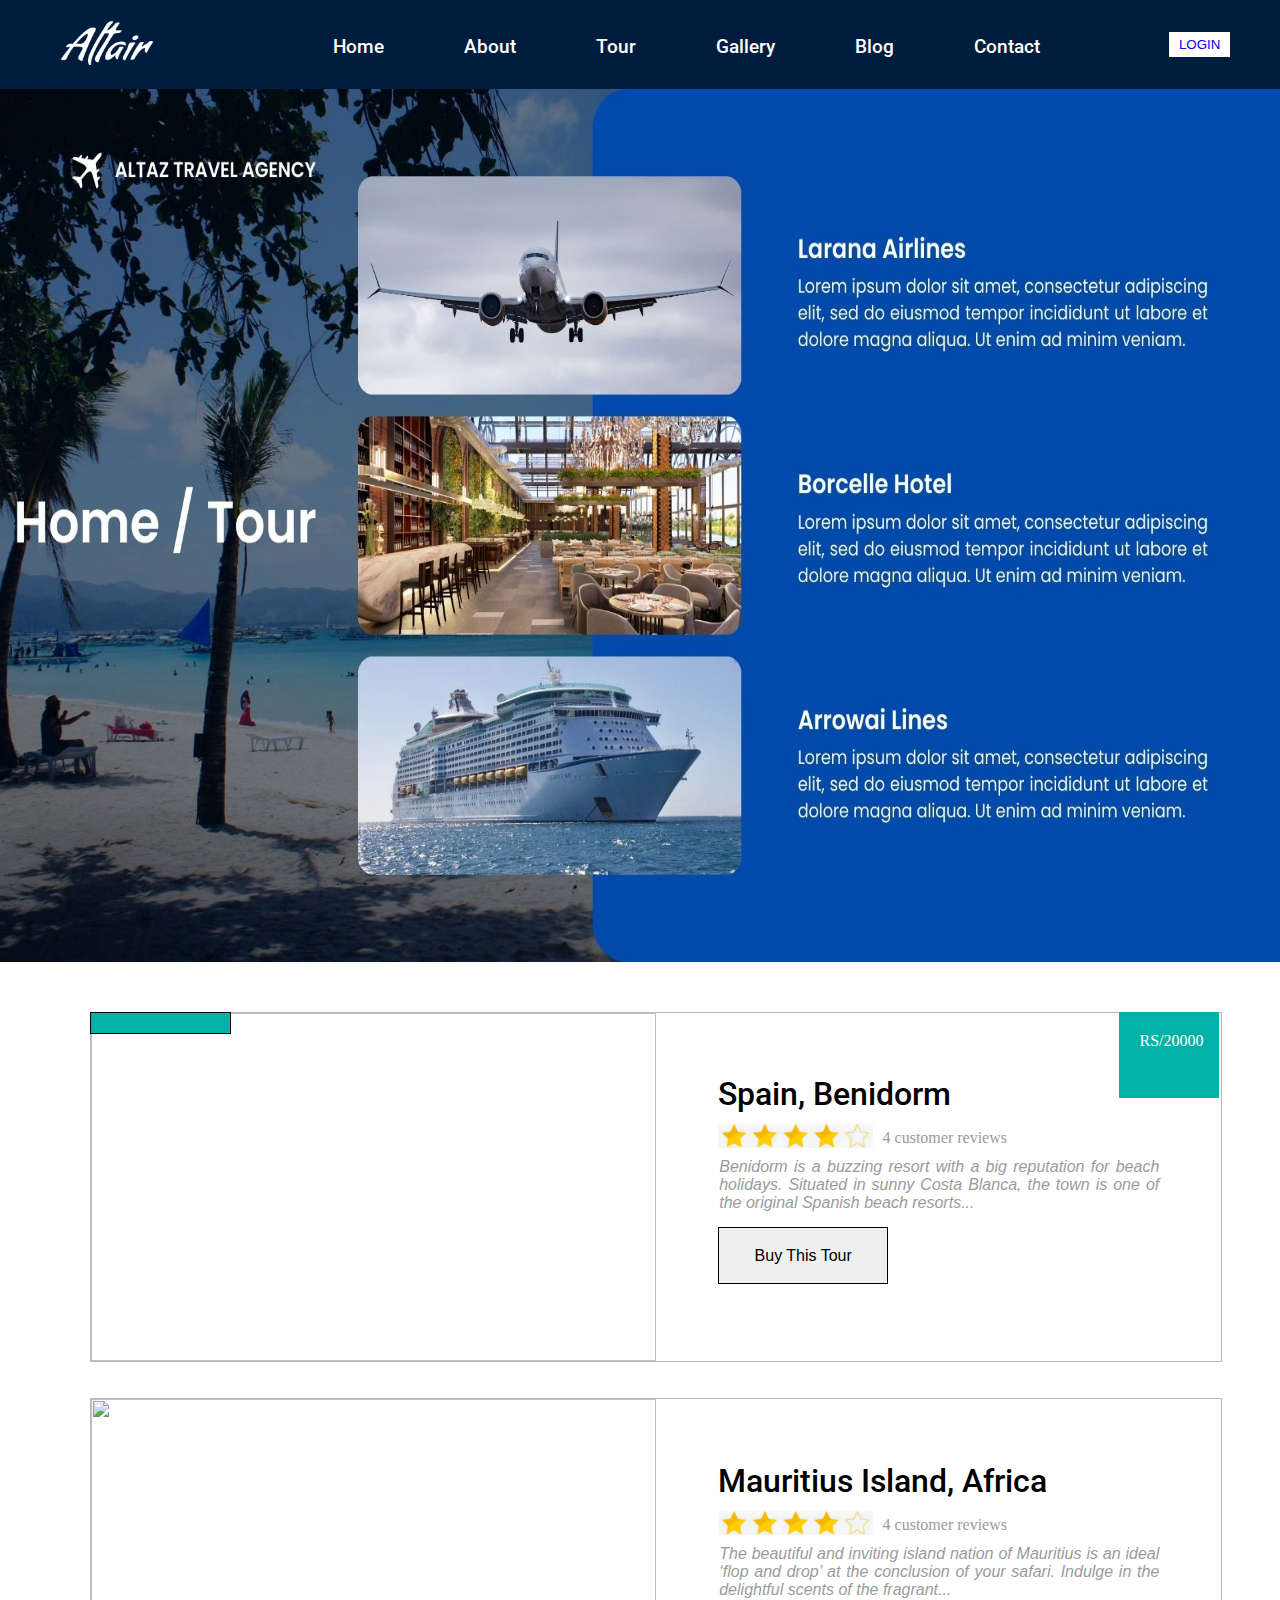
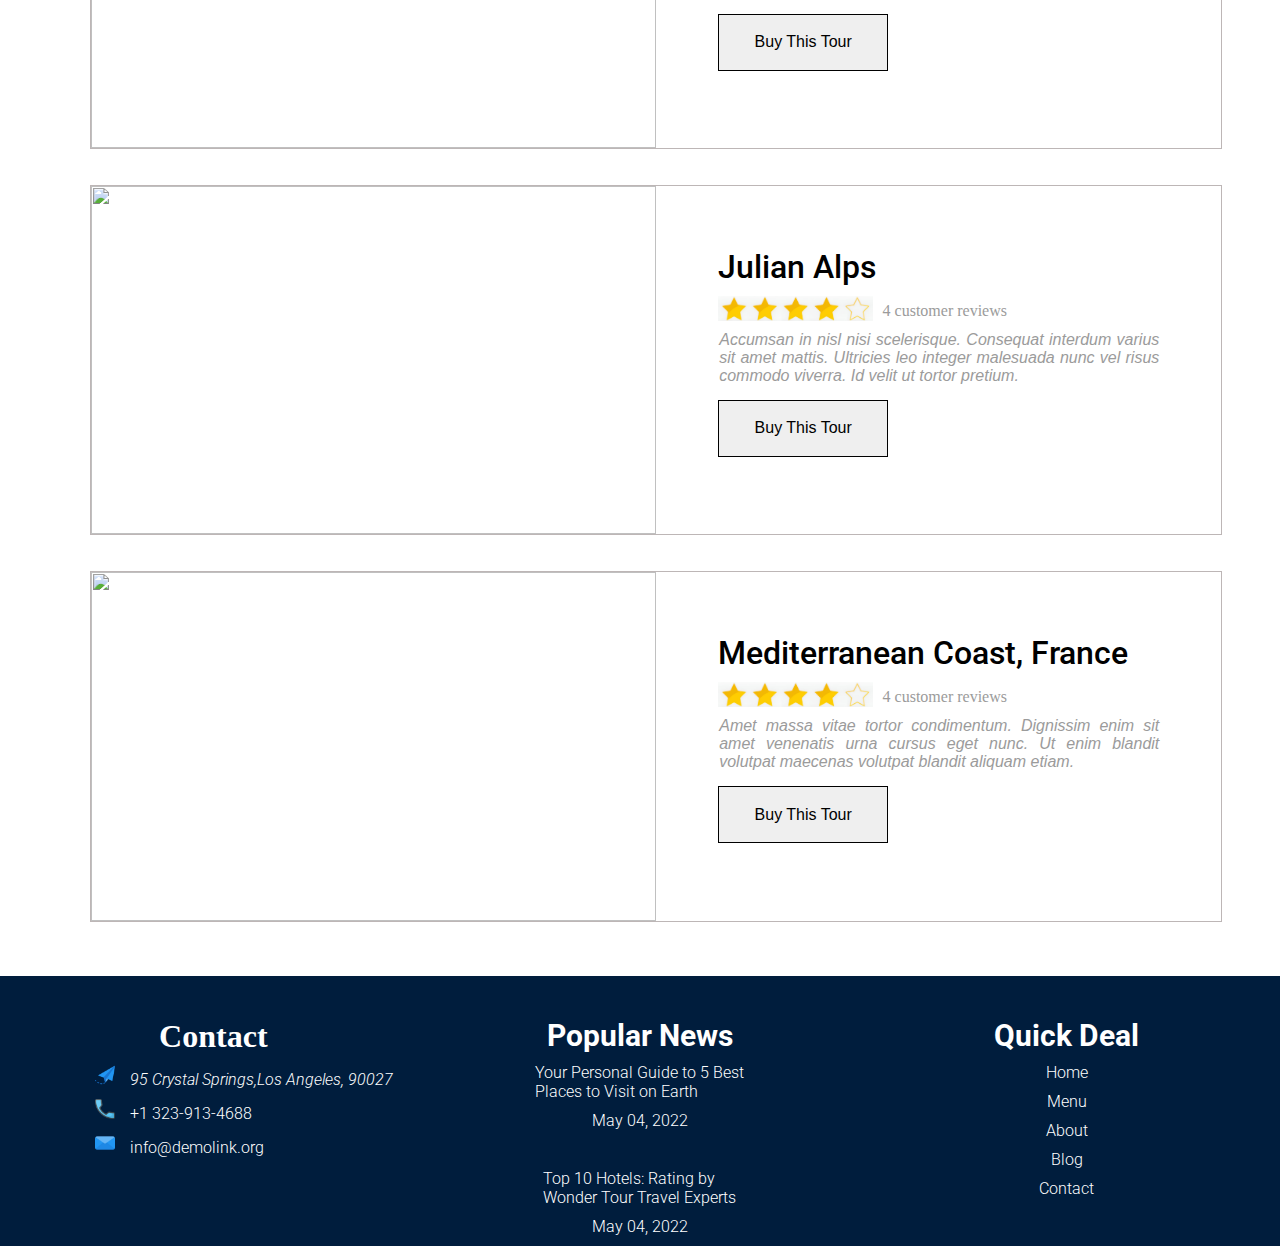
==== tour.html @ 45a53fe0 "Add files via upload" ====
<!DOCTYPE html>
<html lang="en">

<head>
    <link rel="stylesheet" href="./css/tour.css">
    <title>Document</title>
    <link href="https://unpkg.com/aos@2.3.1/dist/aos.css" rel="stylesheet">
    <link
    href="https://fonts.googleapis.com/css2?family=Roboto:ital,wght@0,100;0,300;0,400;0,500;0,700;0,900;1,100;1,300;1,400;1,500;1,700;1,900&display=swap"
    rel="stylesheet">
    <link rel="preconnect" href="https://fonts.googleapis.com">
<link rel="preconnect" href="https://fonts.gstatic.com" crossorigin>
<link href="https://fonts.googleapis.com/css2?family=Roboto:ital,wght@0,100;0,300;0,400;0,500;0,700;0,900;1,100;1,300;1,400;1,500;1,700;1,900&display=swap" rel="stylesheet">
</head>

<body>
    <header class="navigation">
        <div class="logo">
            <img class="logo_img" src="./assets/images/logo.png">
        </div>
        <div id="effect">
            <nav>
                <ul class="nav">
                    <li class="nav-iteam"><a href="./index.html" class="nav-link">Home</a></li>
                    <li class="nav-iteam"><a href="./About.html" class="nav-link">About</a></li>
                    <li class="nav-iteam"><a href="./tour.html" class="nav-link">Tour</a></li>
                    <li class="nav-iteam"><a href="./gallery.html" class="nav-link">Gallery</a></li>
                    <li class="nav-iteam"><a href="./Blog.html" class="nav-link">Blog</a></li>
                    <li class="nav-iteam"><a href="./Contact.html" class="nav-link">Contact</a></li>
                </ul>
            </nav>
        </div>
        <div class="img_social_main">
            <span><button class="Btn_logo"><a href="./login.html">LOGIN</a></button></span>
        </div>
        <div class="nav_icon_main">
            <button class="nav_icon" id="button"><img src="./assets/images/list.png"></button>
        </div>
    </header>
    <section>
        <div class="main_img"><img src="./assets/images/Tour.jpg"></div>
      </section>
    <section><br><br>
        <div class="limited_offers_main">
            <div class="limited_offers">
                <div><img src="./assets/images/beautiful-girl-sitting-rock-james-bond-island-phang-nga-thailand.jpg">
                </div>
                <div id="limited_offers_contant">
                    <h1 id="location">Spain, Benidorm</h1>
                    <div class="rating_main"><img src="./assets/images/rating.jpeg"><label class="review">4 customer
                            reviews</label></div>
                    <div id="offer_text">Benidorm is a buzzing resort with a big reputation for beach holidays. Situated
                        in sunny
                        Costa Blanca,
                        the town is one of the original Spanish beach resorts...</div>
                    <div id="amount">RS/20000</div>
                    <label class="time"></label>
                    <button class="offer_button">buy this tour</button>
                </div>
            </div><br><br>
            <div class="limited_offers">
                <div><img src="./assets/images/beautiful-girl-sitting-rock-james-bond-island-phang-nga-thailand.jpg">
                </div>
                <div id="limited_offers_contant">
                    <h1 id="location">Mauritius Island, Africa</h1>
                    <div class="rating_main"><img src="./assets/images/rating.jpeg"><label class="review">4 customer
                            reviews</label></div>
                    <div id="offer_text">The beautiful and inviting island nation of Mauritius is an ideal ‘flop and
                        drop’ at the
                        conclusion of your safari. Indulge in the delightful scents of the fragrant...</div>
                    <!-- <div id="amount1">RS/10000</div> -->
                    <button class="offer_button">buy this tour</button>
                </div>
            </div><br><br>
            <div class="limited_offers">
                <div><img src="./assets/images/beautiful-girl-sitting-rock-james-bond-island-phang-nga-thailand.jpg">
                </div>
                <div id="limited_offers_contant">
                    <h1 id="location">Julian Alps</h1>
                    <div class="rating_main"><img src="./assets/images/rating.jpeg"><label class="review">4 customer
                            reviews</label></div>
                    <div id="offer_text">Accumsan in nisl nisi scelerisque. Consequat interdum varius sit amet mattis. Ultricies leo integer malesuada nunc vel risus commodo viverra. Id velit ut tortor pretium.</div>
                    <div id="amount">RS/20000</div>
                    <button class="offer_button">buy this tour</button>
                </div>
            </div><br><br>
            <div class="limited_offers">
                <div><img src="./assets/images/beautiful-girl-sitting-rock-james-bond-island-phang-nga-thailand.jpg">
                </div>
                <div id="limited_offers_contant">
                    <h1 id="location">Mediterranean Coast, France</h1>
                    <div class="rating_main"><img src="./assets/images/rating.jpeg"><label class="review">4 customer
                            reviews</label></div>
                    <div id="offer_text">Amet massa vitae tortor condimentum. Dignissim enim sit amet venenatis urna cursus eget nunc. Ut enim blandit volutpat maecenas volutpat blandit aliquam etiam.</div>
                    <!-- <div id="amount1">RS/10000</div> -->
                    <button class="offer_button">buy this tour</button>
                </div>
            </div><br><br>
    </section><br>
    <footer class="end">
        <div class="footer3">
            <h1 class="footer_contact">Contact</h1>
            <div class="footer_add">
                <address><img src="./assets/images/address.png">95 Crystal Springs,Los Angeles, 90027</address>
            </div>
            <div class="footer_num"><img src="./assets/images/call.png">+1 323-913-4688</div>
            <div class="footer_mail"><img src="./assets/images/email.png">info@demolink.org</div>
        </div>
        <div class="footer2">
            <div class="quick">
                <h1>Popular News</h1>
            </div>
            <div class="footer_news">Your Personal Guide to 5 Best <br> Places to Visit on Earth</div>
            <div class="footer_news">May 04, 2022</div><br>
            <div class="footer_news">Top 10 Hotels: Rating by <br>Wonder Tour Travel Experts</div>
            <div class="footer_news">May 04, 2022</div>
        </div>
        <div class="footer2">
            <div class="quick">
                <h1>Quick Deal</h1>
            </div>
            <div class="footer_nav">Home</div>
            <div class="footer_nav">Menu</div>
            <div class="footer_nav">About</div>
            <div class="footer_nav">Blog</div>
            <div class="footer_nav">Contact</div>
        </div>
    </footer>
    <script src="./jquery.js"></script>
    <script src="./js/travelagency.js"></script>
</body>

</html>
---- css/tour.css ----
* {
    margin: 0px;
}

.navigation {
    background-color: #001d3d;
    display: flex;
    justify-content: space-around;
}

.nav {
    list-style: none;
    display: flex;
}

.nav_icon img {
    display: none;
}

.nav_icon_main {
    display: none;
}

.nav-link {
    padding: 10px;
    margin: 10px 30px;
    text-decoration: none;
    color: white;
    font-size: 1.2rem;
    display: block;
    position: relative;
    margin-top: 25px;
    font-family: "Roboto", sans-serif;
    font-weight: 500;
    font-style: normal;
}

.nav-link::after {
    content: '';
    height: 3px;
    width: 0%;
    background-color: #01b3a7;
    overflow: hidden;
    position: absolute;
    bottom: 5px;
    left: 10px;
    transition: .4s;
}

.nav-link:hover:after {
    width: 70%;
}

.logo_img {
    height: 45px;
    padding: 20px;
}

.img_social_main {
    display: flex;
    align-items: center;
}

.Btn_logo {
    border: none;
    margin: 10px;
    padding: 5px 10px;
    background-color: white;
    cursor: pointer;
}

.Btn_logo a {
    text-decoration: none;
}

.main_img img {
    height: 97vh;
    width: 100%;
}

.limited_offers_main {
    margin: 10px 0px 0px 7%;
    position: relative;
}

.limited_offers {
    display: grid;
    grid-template-columns: 1fr 1fr;
    border: 1px solid rgb(189, 182, 182);
    width: 95%;
}

.limited_offers img {
    height: 100%;
    width: 100%;
}

#limited_offers_contant {
    padding: 11%;
}

#limited_offers_contant img {
    height: 25px;
    width: 35%;
    margin: 10px 0px;
}

.rating_main {
    display: flex;
    flex-direction: row;

}

.review {
    color: #9b9b9b;
    font-size: 1rem;
    margin: 16px 0px 0px 10px;
}

#offer_text {
    text-align: justify;
    margin-left: 1px;
    color: #9b9b9b;
    font-family: "Poppins", sans-serif;
    font-weight: 300;
    font-style: italic;
}
#location
{
    font-family: "Roboto", sans-serif;
    font-weight: 500;
    font-style: normal;
}

.offer_button {
    text-transform: capitalize;
    font-size: 1rem;
    margin: 15px 0px;
    height: 57px;
    width: 170px;
    border: 1px solid black;
}

.offer_button:hover {
    background: #01b3a7;
    transition: 1s;
    color: white;
}

#amount {
    padding: 20px;
    background-color: #01b3a7;
    height: 3%;
    width: 5%;
    color: white;
    position: absolute;
    top: 0px;
    right: 61px;
}

.time {
    font-size: 1rem;
    display: flex;
    justify-content: center;
    letter-spacing: 5px;
    border: 1px solid black;
    padding: 10px;
    width: 10%;
    background-color: #01b3a7;
    color: white;
    position: absolute;
    left: 0%;
    top: 0px;
}


.end {
    background-color: #001d3d;
    display: grid;
    grid-template-columns: 1fr 1fr 1fr;
}

.footer3 div {
    position: relative;
    text-align: justify;
    color: white;
    margin: 10px;
    left: 20%;
    font-family: "Roboto", sans-serif;
    font-weight: 300;
    font-style: normal;
}

.footer3 img {
    height: 20px;
    width: 20px;
    margin-right: 15px;
}

.footer_contact {
    font-size: 2rem;
    font-weight: bold;
    margin-top: 10%;
    text-align: center;
    color: white;
}

.logo_main {
    margin-left: 30px;
}

.footer2 {
    text-align: center;
    font-family: "Roboto", sans-serif;
    font-weight: 300;
    font-style: normal;
}

.quick {
    font-size: 15px;
    margin-top: 10%;
    color: white;
}

.footer_nav {
    margin: 10px;
    display: block;
    position: relative;
    cursor: pointer;
    color: white;
    font-family: "Roboto", sans-serif;
    font-weight: 300;
    font-style: normal;
}

.footer_nav:hover {
    color: #01b3a7;
}

.footer_news {
    margin: 10px;
    cursor: pointer;
    color: white;
    display: flex;
    justify-content: center;
    text-align: justify;
}

.footer_news:hover {
    color: #50ba87;

}
@media only screen and (min-width:300px) and (max-width: 768px) {

    .navigation {
        justify-content: none;

    }

    .nav {
        flex-direction: column;
        margin-top: 30vh;
    }

    .nav_icon img {
        padding: 20px;
        background-color: none;
        display: block;
        height: 40px;
        width: 40px;
    }

    .nav_icon_main {
        position: relative;
        top: 50px;
        left: 50px;
        display: block;
    }

    .nav-link {
        padding: 10px;
        margin: 10px 10px 10px -30vh;
        font-size: 2.5rem;
    }

    .logo_img {
        height: 150px;
        padding: 10px;
    }

    .img_social_main {
        display: none;
    }
    .limited_offers {
        display: inline-block;
        grid-template-rows: 1fr 1fr 1fr 1fr;
    }   

    #other_arrow img {
        height: 85px;
        width: 85px;
        top: 35px;
        left: 6px;
    }

    #limited_offers_contant {
        padding: 11%;
    }

    #limited_offers_contant img {
        height: 40px;
    }

    .review {
        font-size: 2.5rem;
        margin: 11px 0px 0px 10px;
    }
    #location
    {
        font-size: 2.1rem;
    }

    #offer_text {
        font-size: 2rem;
    }

    .offer_button {
        font-size: 1.9rem;
        height: 70px;
        width: 200px;
    }

    #amount {
        font-size: 2rem;
        height: 5%;
        width: 14%;
        right: 43px;
    }

    .time {
        font-size: 2rem;
        width: 15%;
    }
    .end {
        grid-template-columns: none;
    }

    .quick {
        font-size: 2rem;
        margin-top: 5%;
    }

    .footer_contact {
        font-size: 3rem;
        margin-top: 5%;
        text-align: center;
        margin-bottom: 10px;
    }

    .footer_nav {
        font-size: 2.2rem;
    }

    .footer_news {
        font-size: 2.5rem;
    }

    .footer_nav::after {
        left: 45%;
    }

    .footer_nav:hover:after {
        width: 10%;
    }

    .footer3 div {
        margin: 10px;
    }

    .footer3 img {
        height: 40px;
        width: 40px;
        margin-right: 20px;
    }

    .footer_add {
        text-align: center;
        margin: 10px;
        width: 79%;
    }

    .footer_add address {
        font-size: 2.1rem;
        width: 79%;
    }

    .footer_num {
        text-align: center;
        margin: 10px;
        font-size: 2.1rem;
        width: 79%;
    }

    .footer_mail {
        text-align: center;
        margin: 10px;
        font-size: 2.1rem;
        width: 79%;
    }
}

@media only screen and (min-width:768px) and (max-width: 992px) {

    .nav-link {
        margin: 25px 12px 12px 12px;
    }
    #amount {
        height: 5%;
        width: 8%;
        right: 35px;
    }

    .tours_arrow {
        font-size: 2rem;
        margin-top: 30px;
    }
    .time {
        width: 15%;
    }

    .footer_add {
        text-align: center;
        width: 79%;
        display: block;
    }

    .footer_num {
        text-align: center;
        width: 79%;
    }

    .footer_mail {
        text-align: center;
        width: 79%;
    }
    
}
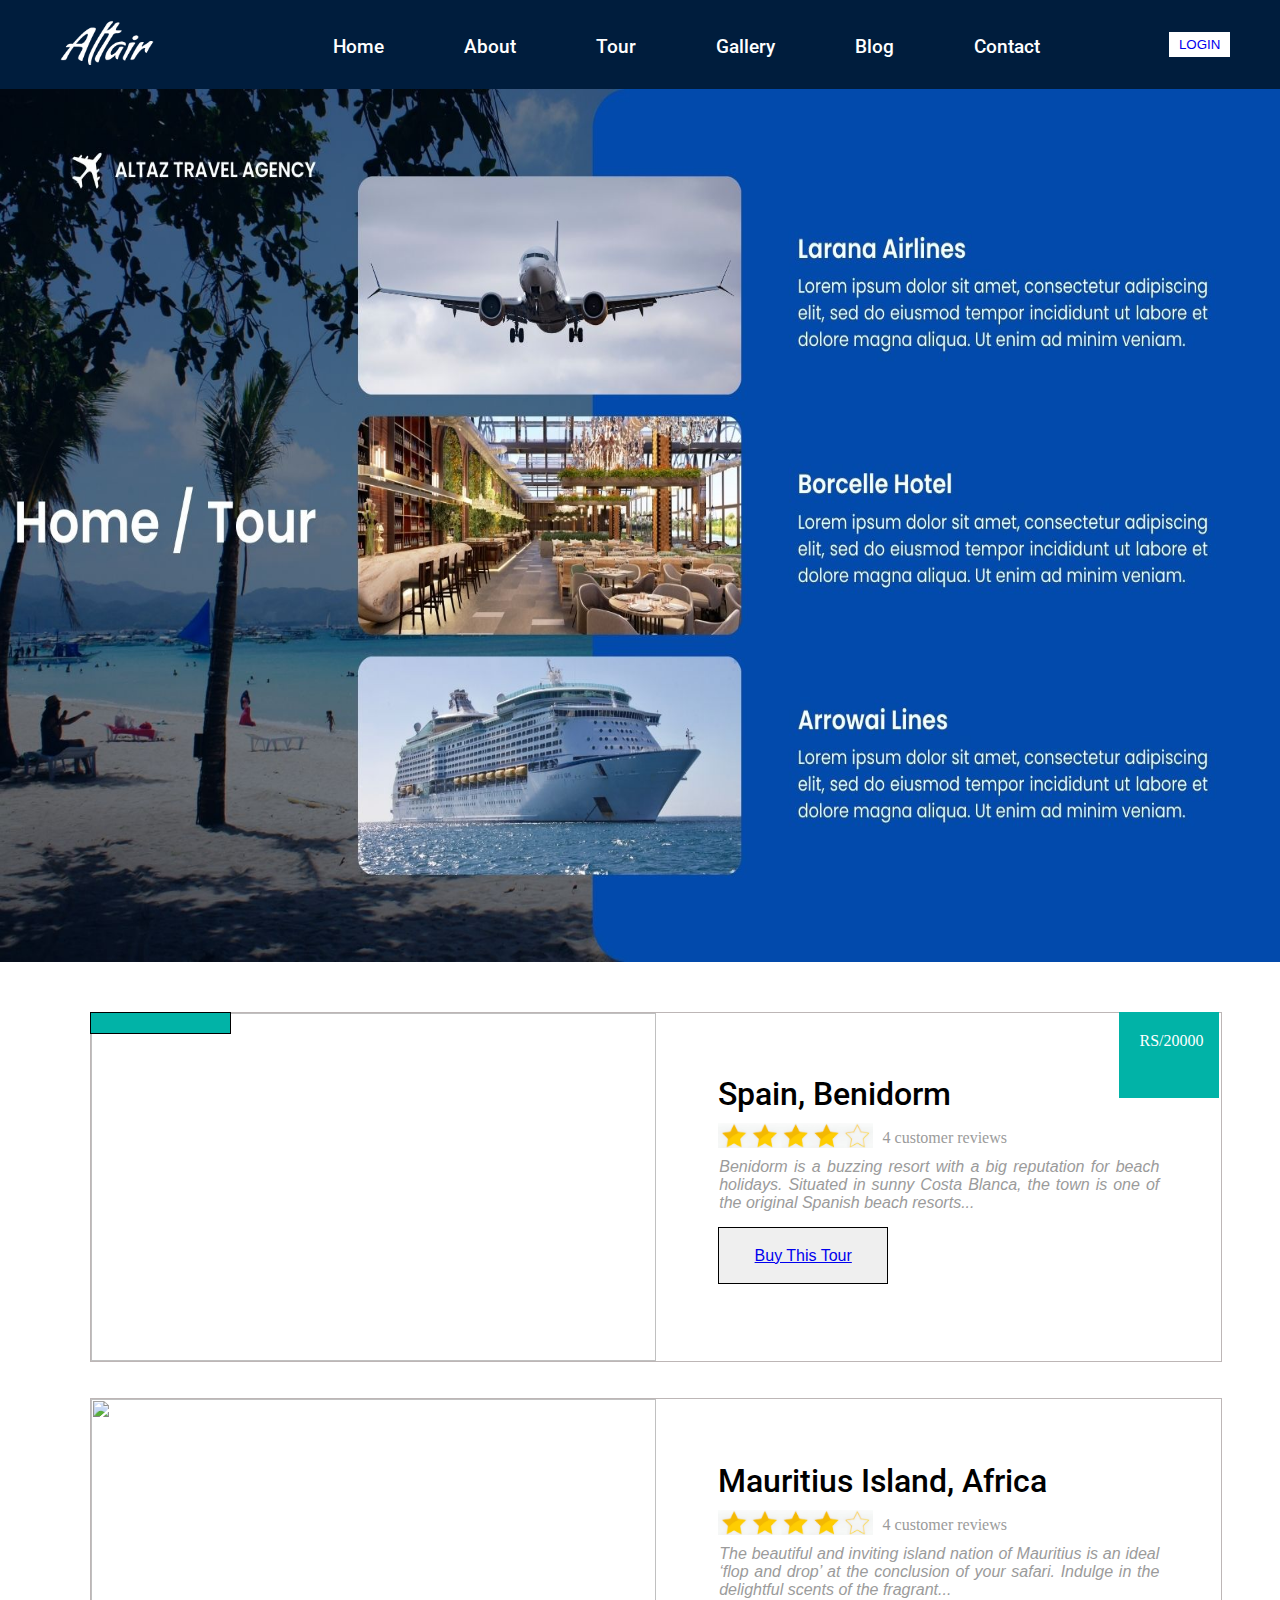
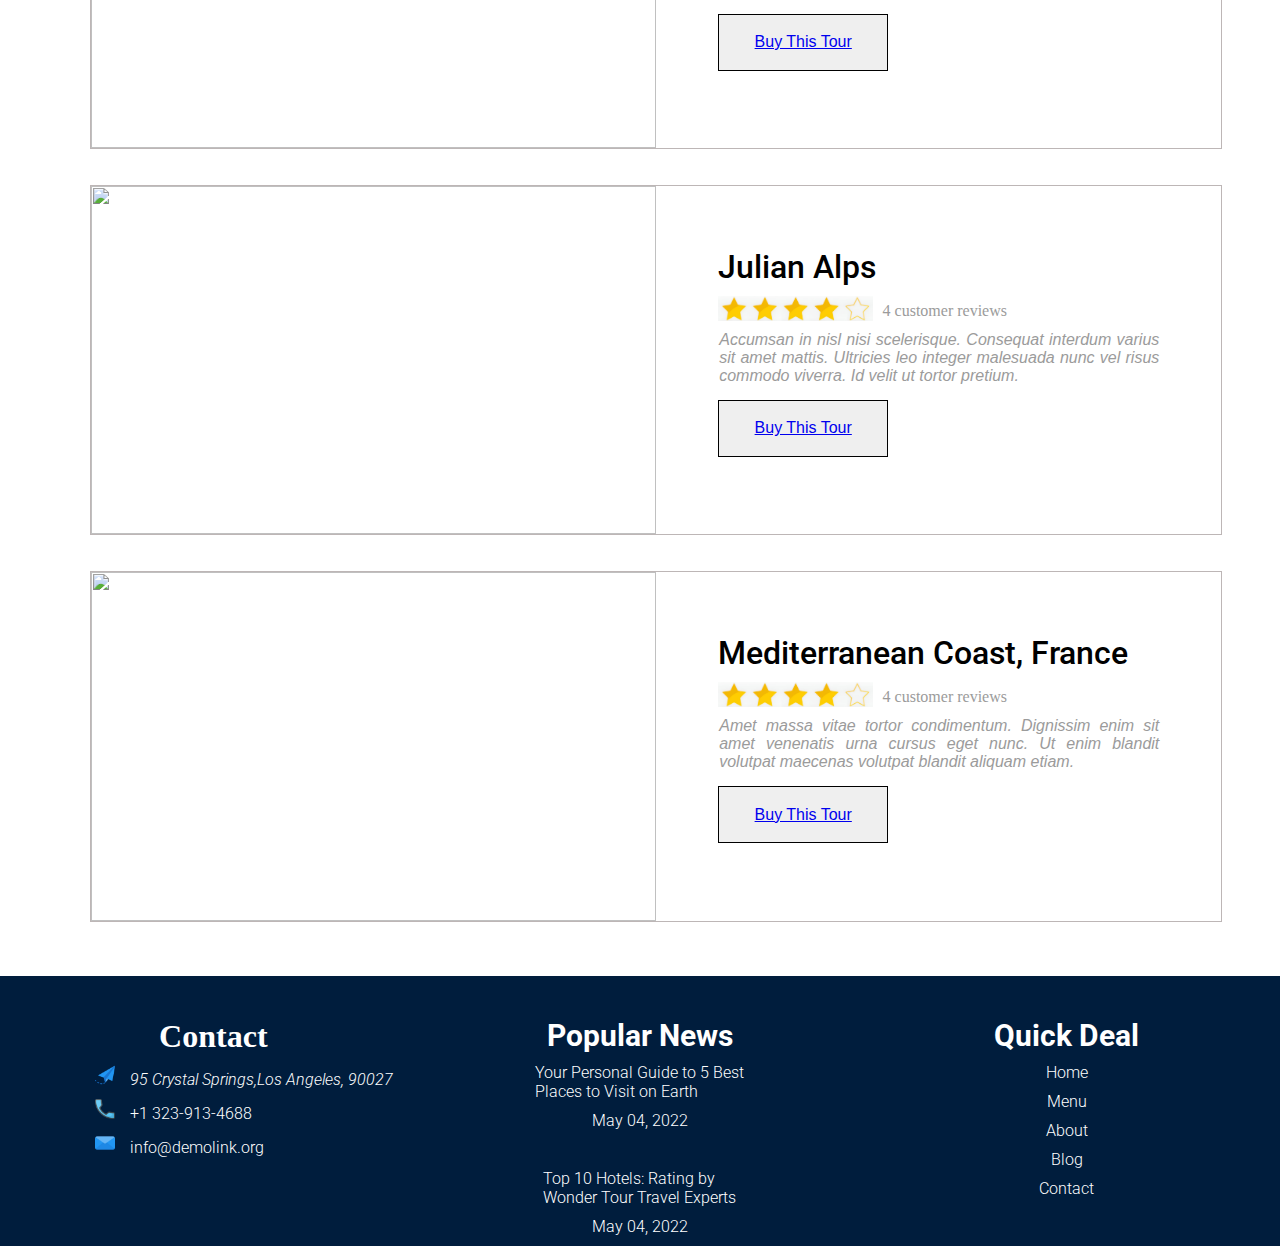
==== commit ec81f41a: "Update tour.html" ====
--- a/tour.html
+++ b/tour.html
@@ -55,7 +55,7 @@
                         the town is one of the original Spanish beach resorts...</div>
                     <div id="amount">RS/20000</div>
                     <label class="time"></label>
-                    <button class="offer_button">buy this tour</button>
+                    <button class="offer_button"><a href="./Application.html">buy this tour</a></button>
                 </div>
             </div><br><br>
             <div class="limited_offers">
@@ -69,7 +69,7 @@
                         drop’ at the
                         conclusion of your safari. Indulge in the delightful scents of the fragrant...</div>
                     <!-- <div id="amount1">RS/10000</div> -->
-                    <button class="offer_button">buy this tour</button>
+                    <button class="offer_button"><a href="./Application.html">buy this tour</a></button>
                 </div>
             </div><br><br>
             <div class="limited_offers">
@@ -81,7 +81,7 @@
                             reviews</label></div>
                     <div id="offer_text">Accumsan in nisl nisi scelerisque. Consequat interdum varius sit amet mattis. Ultricies leo integer malesuada nunc vel risus commodo viverra. Id velit ut tortor pretium.</div>
                     <div id="amount">RS/20000</div>
-                    <button class="offer_button">buy this tour</button>
+                    <button class="offer_button"><a href="./Application.html">buy this tour</a></button>
                 </div>
             </div><br><br>
             <div class="limited_offers">
@@ -93,7 +93,7 @@
                             reviews</label></div>
                     <div id="offer_text">Amet massa vitae tortor condimentum. Dignissim enim sit amet venenatis urna cursus eget nunc. Ut enim blandit volutpat maecenas volutpat blandit aliquam etiam.</div>
                     <!-- <div id="amount1">RS/10000</div> -->
-                    <button class="offer_button">buy this tour</button>
+                    <button class="offer_button"><a href="./Application.html">buy this tour</a></button>
                 </div>
             </div><br><br>
     </section><br>
@@ -130,4 +130,4 @@
     <script src="./js/travelagency.js"></script>
 </body>
 
-</html>+</html>
